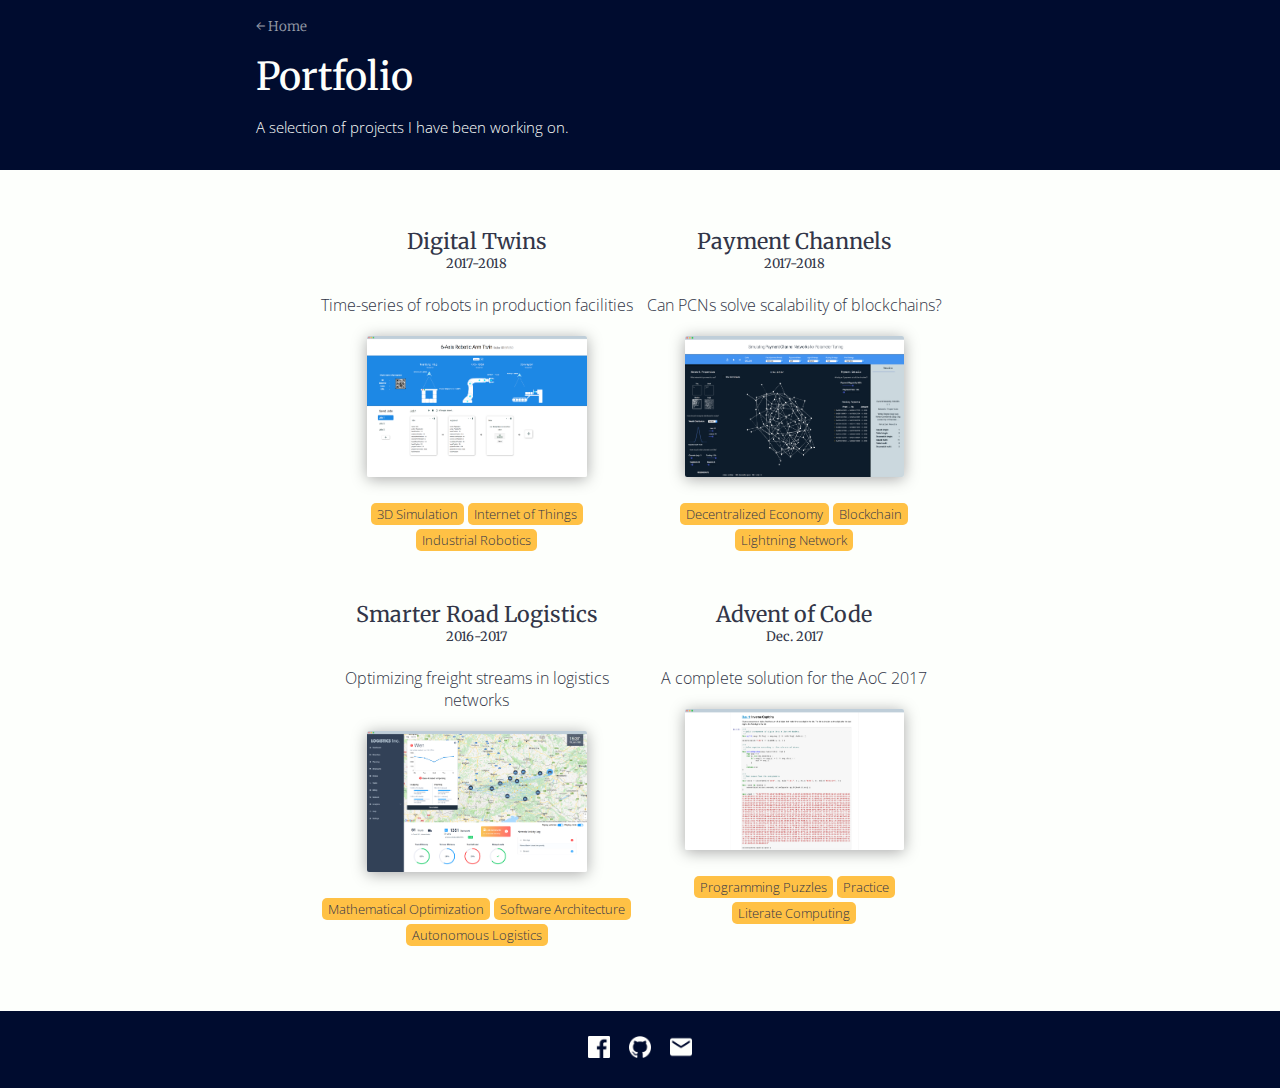
==== portfolio.html @ 822f6b4f "Add portfolio with four projects" ====
<html lang="en">

<head>
    <meta charset="utf-8">
    <title>Rafael Konlechner - Portfolio</title>
    <meta name="description" content="Software Engineer, TU Wien, Living in Vienna, Austria">
    <meta name="viewport" content="width=device-width, initial-scale=1">
    <link href="portfolio.css" rel="stylesheet">
    <link href="https://fonts.googleapis.com/css?family=Merriweather:300" rel="stylesheet">
    <link href="https://fonts.googleapis.com/css?family=Open+Sans:300,400,500,600,700,800" rel="stylesheet">
    <link rel="icon" type="image/png" href="favicon.png">
</head>

<body>
    <header>
        <a href="index.html">← Home</a>
        <h1>Portfolio</h1>
        <h3>A selection of projects I have been working on.</h3>
    </header>
    <main>
        <div class="project">
            <a href="digital-twins.html">
                <h2>Digital Twins<br/><small>2017-2018</small></h2>Time-series of robots in production facilities
                <img class="zoom" src="assets/cdl-mint.png" /></a>
            <ul class="tags">
                <li><span class="tag">3D Simulation</span></li>
                <li><span class="tag">Internet of Things</span></li>
                <li><span class="tag">Industrial Robotics</span></li>
            </ul>
        </div>
        <div class="project">
            <a href="payment-channel-networks.html">
                <h2>Payment Channels<br/><small>2017-2018</small></h2>Can PCNs solve scalability of blockchains?
                <img class="zoom" src="assets/sim-pcn.png" /></a>
            <ul class="tags">
                <li><span class="tag">Decentralized Economy</span></li>
                <li><span class="tag">Blockchain</span></li>
                <li><span class="tag">Lightning Network</span></li>
            </ul>
        </div>
        <div class="project">
            <a href="smarter-road-logistics.html">
                <h2>Smarter Road Logistics<br/><small>2016-2017</small></h2>Optimizing freight streams in logistics networks
                <img class="zoom" src="assets/smart-dispatch-1.png" /></a>
            <ul class="tags">
                <li><span class="tag">Mathematical Optimization</span></li>
                <li><span class="tag">Software Architecture</span></li>
                <li><span class="tag">Autonomous Logistics</span></li>
            </ul>
        </div>
        <div class="project">
            <a href="advent-of-code-2017.html">
                <h2>Advent of Code<br/><small>Dec. 2017</small></h2>A complete solution for the AoC 2017
                <img class="zoom" src="assets/advent-of-code-2017.png" /></a>
            <ul class="tags">
                <li><span class="tag">Programming Puzzles</span></li>
                <li><span class="tag">Practice</span></li>
                <li><span class="tag">Literate Computing</span></li>
            </ul>
        </div>
    </main>
    <footer>
        <div class="links">
            <a class="link facebook" href="https://www.facebook.com/rafael.konlechner" target="_blank"></a>
            <a class="link github" href="https://github.com/rafaelkonlechner" target="_blank"></a>
            <a class="link email" href="mailto:rafael.konlechner@tuwien.ac.at" target="_blank"></a>
        </div>
    </footer>
</body>

</html>
---- portfolio.css ----
body {
    font-family: 'Open Sans', sans-serif;
    font-weight: 300;
    margin: 0px;
    color: #323648;
    background-color: #FDFFFC;
}

header {
    padding: 2vh 10%;
    color: #FDFFFC;
    background-color: #000c2f;
}

header a {
    opacity: 0.6;
    font-family: 'Merriweather', serif;
    font-size: smaller;
    color: #FDFFFC;
}

main {
    width: 85%;
    margin: 4vh auto;
}

footer {
    width: 100%;
    padding: 2vh 0;
    color: #FDFFFC;
    background-color: #000c2f;
    text-align: center;
}

h1 {
    font-family: 'Merriweather', serif;
    font-weight: 500;
    font-size: 2.4em;
    line-height: 0.8em;
}

h2 {
    font-family: 'Merriweather', serif;
    font-weight: 400;
    font-size: 1.35em;
    margin-bottom: 0.4em;
}

h2>small {
    font-size: 0.6em;
}

h3 {
    font-weight: lighter;
    font-size: 0.95em;
}

p {
    line-height: 2em;
}

a {
    color: #323648;
    text-decoration: none;
}

a:active {
    color: #323648;
}

.project {
    display: inline-block;
    vertical-align: top;
    text-align: center;
    width: 100%;
    margin-bottom: 2vh;
}

.zoom {
    transition: transform .1s;
}

.zoom:hover {
    transform: scale(1.05);
}

.project img {
    width: 70%;
    margin: 20px;
    border-radius: 2px;
    box-shadow: 0px 2px 15px #A8A8A8;
}

@media only screen and (min-width: 768px) {
    main {
        width: 80%;
    }
    h2 {
        margin: 1em auto;
    }
    .project {
        width: 49%;
    }
}

@media only screen and (min-width: 980px) {
    header {
        padding: 2vh 20%;
    }
    main {
        width: 50%;
    }
}

ul.tags {
    list-style-type: none;
    margin: 5px auto;
    padding-left: 0;
}

ul.tags>li {
    display: inline-block;
    margin-bottom: 8px;
}

.tag {
    font-size: 0.8em;
    padding: 2px 6px;
    border-radius: 5px;
    color: #323648;
    background-color: #FFC145;
}

:root {
    --icon-size: 22px;
}

.links {
    display: inline-block;
}

.link {
    display: inline-block;
    width: var(--icon-size);
    height: var(--icon-size);
    margin: calc(var(--icon-size) / 3);
}

.facebook:hover, .github:hover, .email:hover {
    filter: brightness(70%);
}

.facebook {
    background-image: url('assets/facebook-bright.png');
    background-size: var(--icon-size) var(--icon-size);
    background-repeat: no-repeat;
}

.github {
    background-image: url('assets/github-bright.png');
    background-size: var(--icon-size) var(--icon-size);
    background-repeat: no-repeat;
}

.email {
    background-image: url('assets/email-bright.png');
    background-size: var(--icon-size) var(--icon-size);
    background-repeat: no-repeat;
}
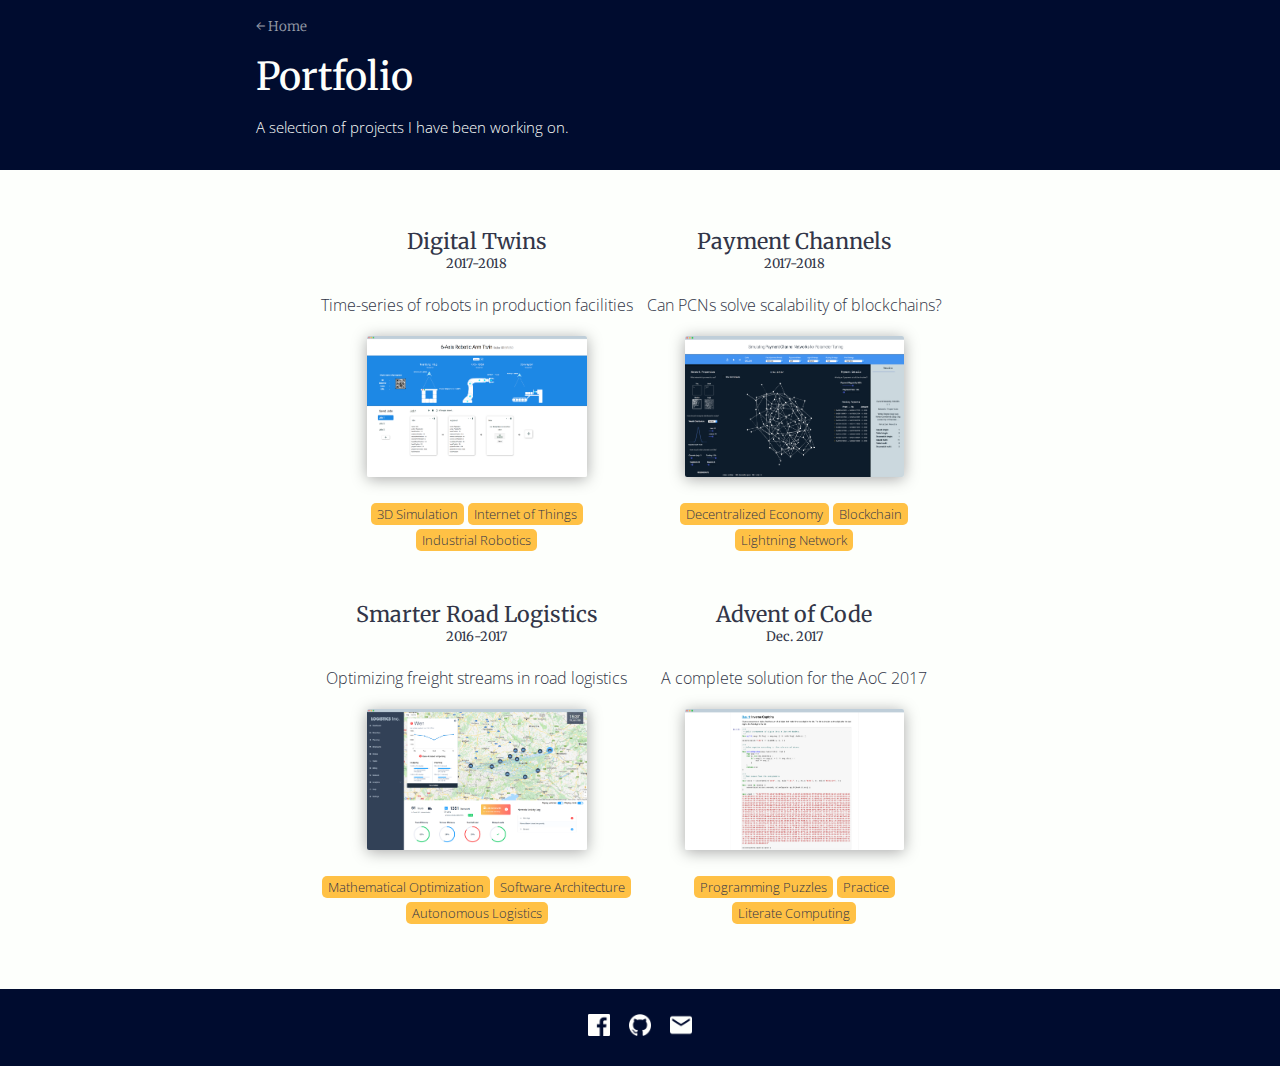
==== commit ea3be4c2: "Change project title for Smarter Road Logistics" ====
--- a/portfolio.html
+++ b/portfolio.html
@@ -40,7 +40,7 @@
         </div>
         <div class="project">
             <a href="smarter-road-logistics.html">
-                <h2>Smarter Road Logistics<br/><small>2016-2017</small></h2>Optimizing freight streams in logistics networks
+                <h2>Smarter Road Logistics<br/><small>2016-2017</small></h2>Optimizing freight streams in road logistics
                 <img class="zoom" src="assets/smart-dispatch-1.png" /></a>
             <ul class="tags">
                 <li><span class="tag">Mathematical Optimization</span></li>
